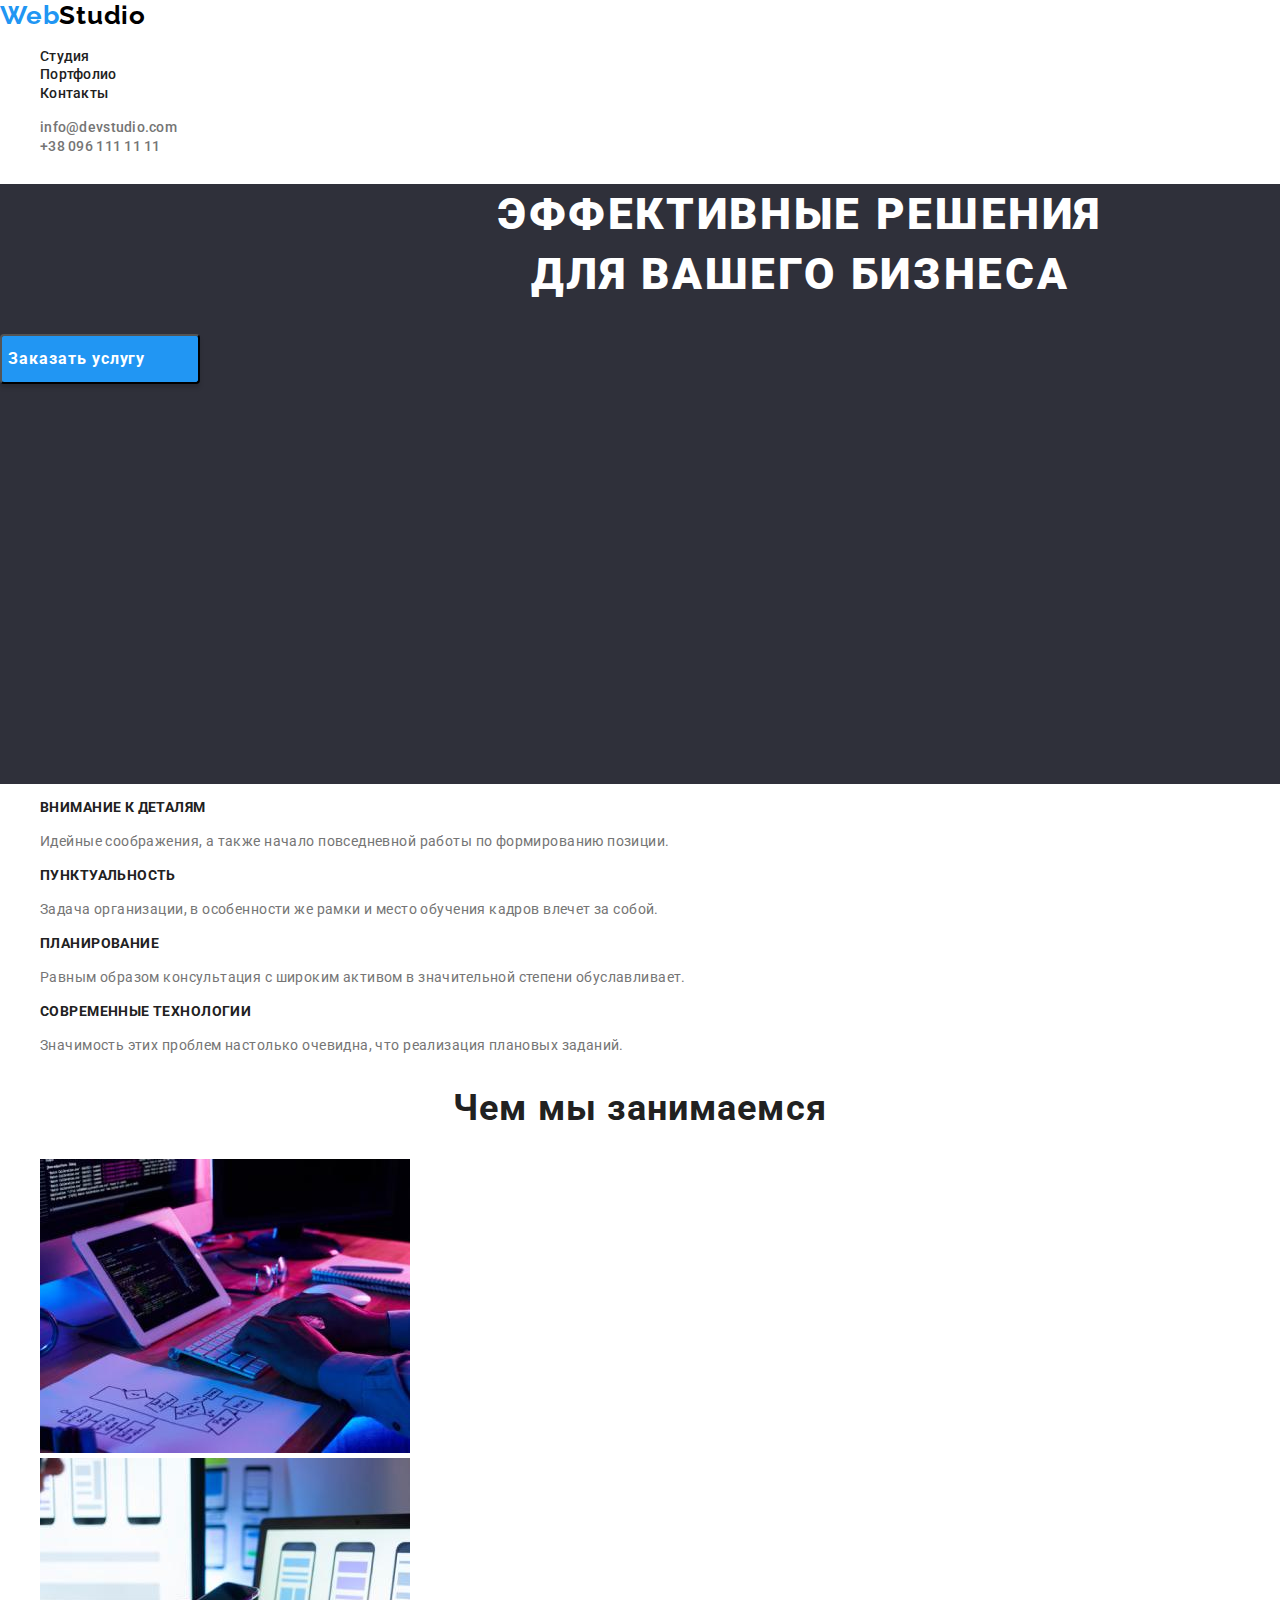
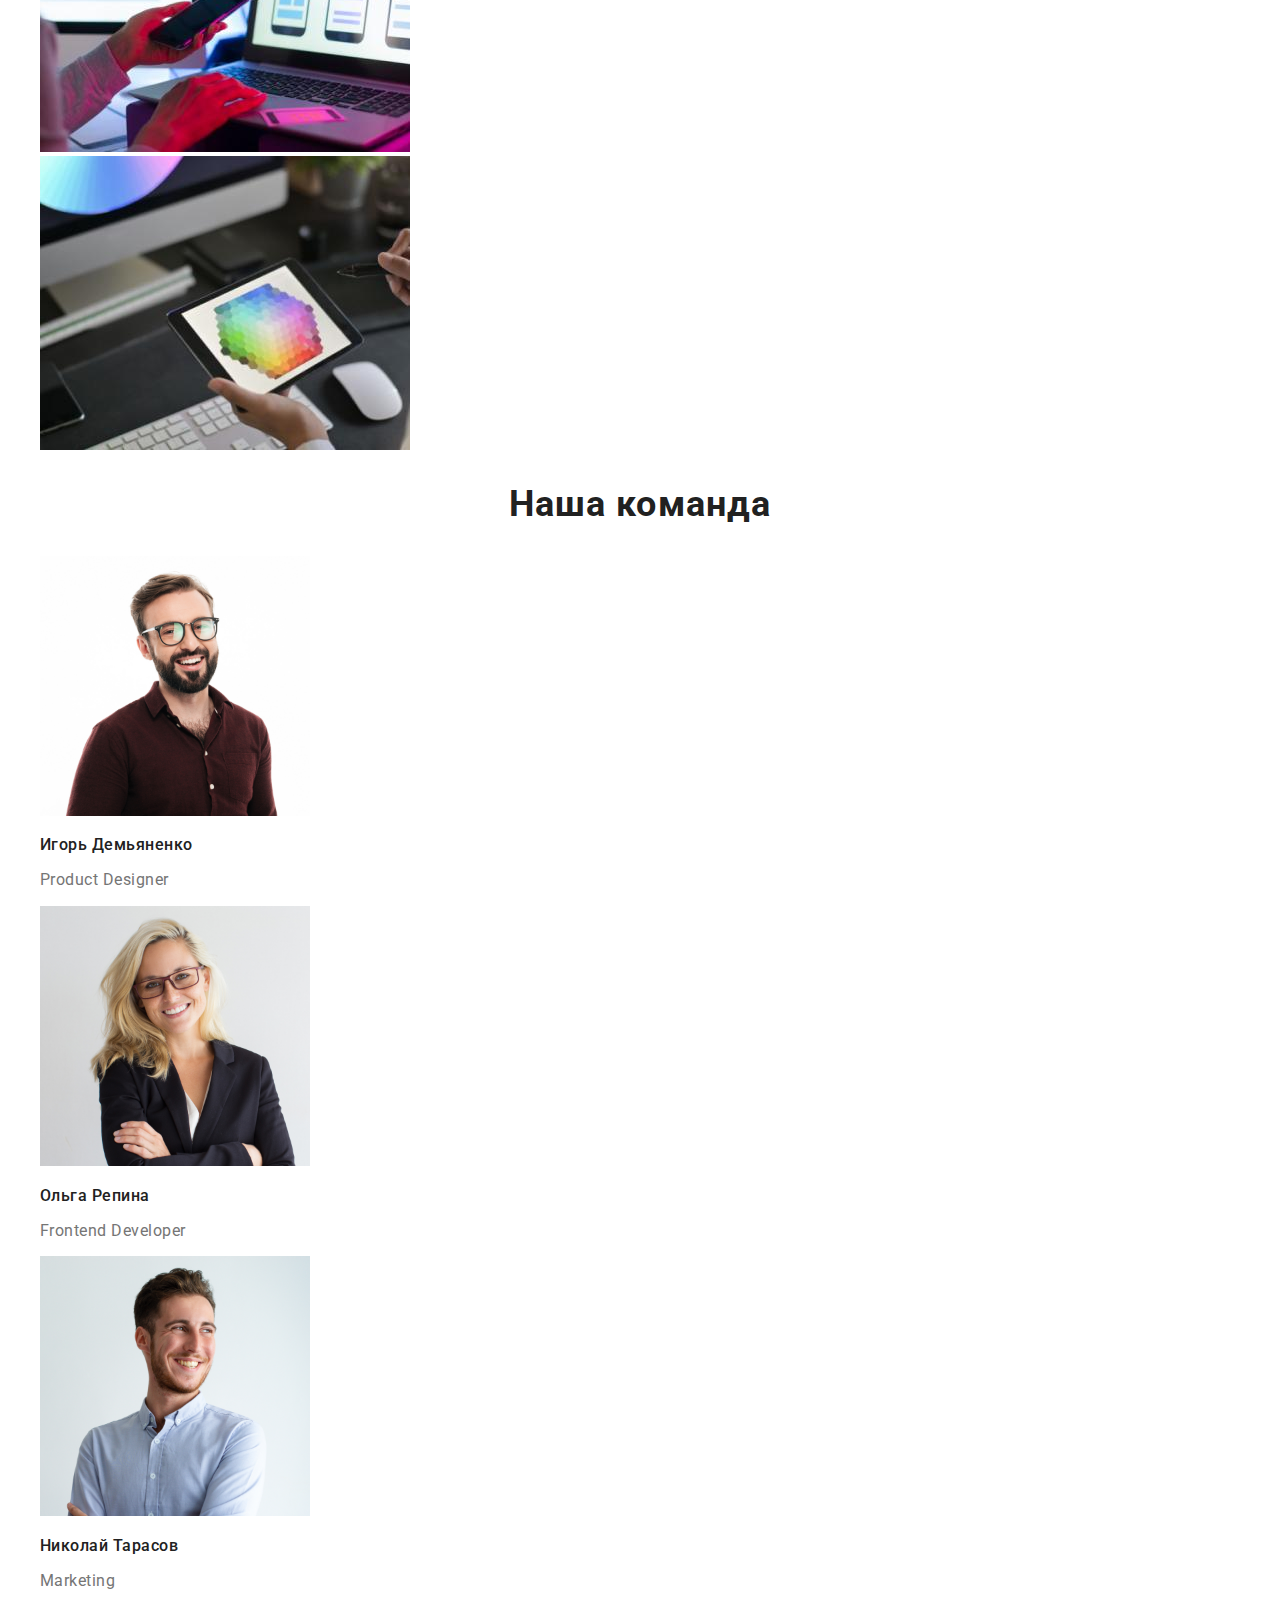
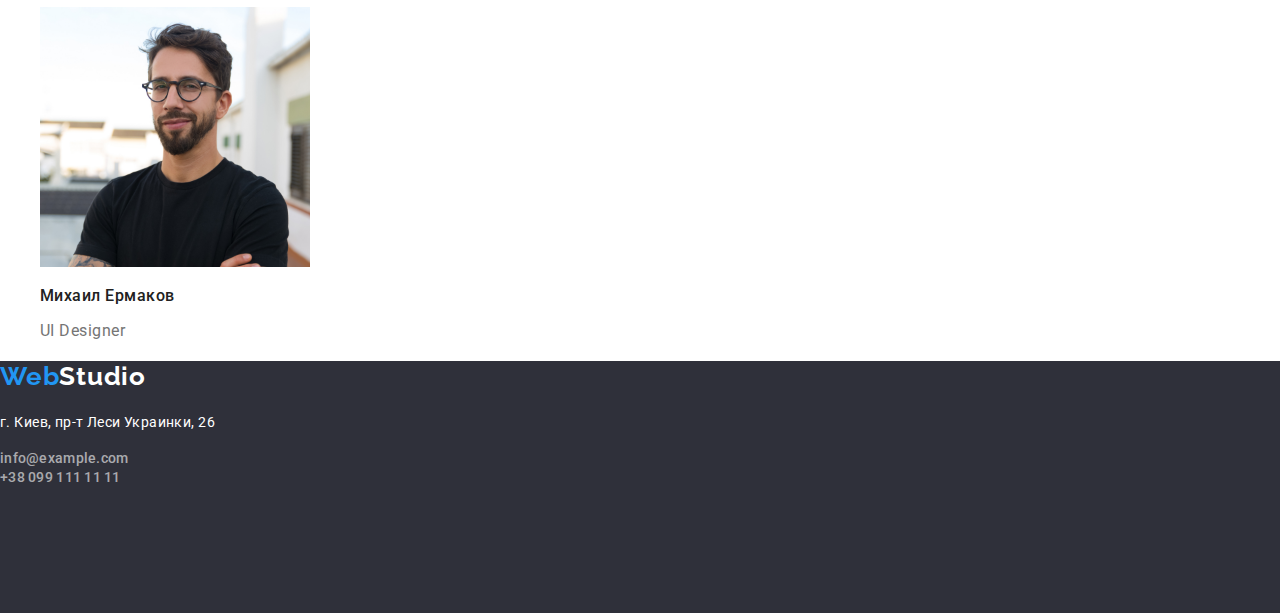
==== index.html @ ca53945d "create homework3 + add cdnjs" ====
<!DOCTYPE html>
<html lang="ru">

<head>
    <meta charset="UTF-8">
    <meta http-equiv="X-UA-Compatible" content="IE=edge">
    <meta name="viewport" content="width=device-width, initial-scale=1.0">
    <title>WebStudio</title>
    <link rel="stylesheet" href="https://cdnjs.cloudflare.com/ajax/libs/modern-normalize/1.1.0/modern-normalize.min.css"
        integrity="sha512-wpPYUAdjBVSE4KJnH1VR1HeZfpl1ub8YT/NKx4PuQ5NmX2tKuGu6U/JRp5y+Y8XG2tV+wKQpNHVUX03MfMFn9Q=="
        crossorigin="anonymous" referrerpolicy="no-referrer" />
    <link rel="stylesheet" href="https://cdnjs.cloudflare.com/ajax/libs/modern-normalize/1.1.0/modern-normalize.css"
        integrity="sha512-Y0MM+V6ymRKN2zStTqzQ227DWhhp4Mzdo6gnlRnuaNCbc+YN/ZH0sBCLTM4M0oSy9c9VKiCvd4Jk44aCLrNS5Q=="
        crossorigin="anonymous" referrerpolicy="no-referrer" />
    <link rel="preconnect" href="https://fonts.gstatic.com">
    <link rel="preconnect" href="https://fonts.gstatic.com">
    <link
        href="https://fonts.googleapis.com/css2?family=Raleway:wght@700&family=Roboto:wght@400;500;700;900&display=swap"
        rel="stylesheet">
    <link rel="stylesheet" href="./css/styles.css" />

</head>

<body
    style="font-family: -apple-system, BlinkMacSystemFont, 'Segoe UI', Roboto !important, Oxygen, Ubuntu, Cantarell, 'Open Sans', 'Helvetica Neue', sans-serif;">
    <!--Шапка-->
    <header>
        <nav>
            <span><a href="index.html" lang="en" target="" rel="" class="text-logo"><span
                        class="text-logo-first-three-letter">Web</span>Studio</a>
                <ul>
                    <li><a href="./studio.html" class="not-active-link">Студия</a></li>
                    <li><a href="./portfolio.html" class="not-active-link">Портфолио</a></li>
                    <li><a href="" class="not-active-link">Контакты</a></li>
                </ul>
        </nav>
        <div>
            <ul>
                <li><a href="mailto:info@devstudio.com" class="not-active-email-tel">info@devstudio.com</a></li>
                <li><a href="tel:+380961111111" class="not-active-email-tel">+38 096 111 11 11</a></li>
            </ul>
        </div>
    </header>

    <main>
        <!--Герой + кнопка-->
        <section class="hero-background">
            <h1 class="hero-title">Эффективные решения <br> для вашего бизнеса</h1>
            <button type="button" class="button-active">Заказать услугу</button>
        </section>

        <!--Наши особенности-->
        <section>
            <div class="our-features">
                <h2 class="title-section-our-features">Наши особенности</h2>
                <ul class="text-features">
                    <li>
                        <h3>Внимание к деталям</h3>
                        <p>Идейные соображения, а также начало повседневной работы по формированию позиции.</p>
                    </li>
                    <li>
                        <h3>Пунктуальность</h3>
                        <p>Задача организации, в особенности же рамки и место обучения кадров влечет за собой.</p>
                    </li>
                    <li>
                        <h3>Планирование</h3>
                        <p>Равным образом консультация с широким активом в значительной степени обуславливает.</p>
                    </li>
                    <li>
                        <h3>Современные технологии</h3>
                        <p>Значимость этих проблем настолько очевидна, что реализация плановых заданий.</p>
                    </li>
                </ul>
            </div>
        </section>

        <!--Чем мы занимаемся-->
        <section>
            <h2 class="h2-title-main-page">Чем мы занимаемся</h2>
            <ul>
                <li>
                    <a href=""><img src="./images/whatarewedoing/box1.jpg" alt="Разработка програмного обеспечения" width="370"></a>
                </li>
                <li>
                    <a href=""><img src="./images/whatarewedoing/box2.jpg" alt="Разработка мобильных приложений" width="370"></a>
                </li>
                <li>
                    <a href=""><img src="./images/whatarewedoing/box3.jpg" alt="Дизайн" width="370"></a>
                </li>
            </ul>
        </section>

        <!--Наша команда-->
        <section>
            <h2 class="h2-title-main-page">Наша команда</h2>
            <ul class="team">
                <li>
                    <img src="./images/team/igordem.jpg" alt="Игорь Демьяненко" width="270">
                    <h3>Игорь Демьяненко</h3>
                    <p lang="en">Product Designer</p>
                </li>
                <li>
                    <img src="./images/team/olga.jpg" alt="Ольга Репина" width="270">
                    <h3>Ольга Репина</h3>
                    <p lang="en">Frontend Developer</p>
                </li>

                <li>
                    <img src="./images/team/tarasov.jpg" alt="Николай Тарасов" width="270">
                    <h3>Николай Тарасов</h3>
                    <p lang="en">Marketing</p>
                </li>
                <li>
                    <img src="./images/team/ermakov.jpg" alt="Михаил Ермаков" width="270">
                    <h3>Михаил Ермаков</h3>
                    <p lang="en">UI Designer</p>
                </li>
            </ul>
        </section>
    </main>

    <footer class="footer-background">
        <div>
            <h2><span><a href="index.html" lang="en" target="" rel="" class="text-logo"><span
                            class="text-logo-first-three-letter">Web</span><span
                            class="text-logo-last-letter">Studio</span></a></h2>
            <address>
                <p>г. Киев, пр-т Леси Украинки, 26 <br></p>
                <a href="mailto:info@example.com" class="not-active-email-tel">info@example.com</a> <br>
                <a href="tel:+380991111111" class="not-active-email-tel">+38 099 111 11 11</a>
            </address>
        </div>
    </footer>
</body>

</html>
---- css/styles.css ----
/* First logo letters, background button color: #2196F3; */
/* Main logo color  #000000; */
/* Press link color color: #2196F3; */
/* Link letter color, text, title: #212121; */
/* email link #2196F3; */
/* Telephone color, paragraphes: #757575; */
/* Hero title color: #FFFFFF; */
/* footer email, telephone color color: rgba(255, 255, 255, 0.6); */
/* Hero section, footer background: #2F303A; */
/* not-active button background #F5F4FA */

:root {
  --main-black-color: #212121;
  --active-link: #2196f3;
  --paragraphes-and-contacts: #757575;
  --logo-black: #000000;
  --main-white: #ffffff;
  --footer-head-color-link-tel: rgba(255, 255, 255, 0.6);
  --hero-footer-background: #2f303a;
  --buuton-shodow: rgba(0, 0, 0, 0.15);
  --background-button: #f5f4fa;
}

body {
  font-family: Roboto;
  color: #212121;
}

a {
  text-decoration: none;
}

button:active {
  color: orange;
}

/* non marking list */
ul {
  list-style: none;
}

.title-section-portfolio-and-projects {
  display: none;
}

/* .our-features {
  display: none;
} */

.title-filtr {
  display: none;
}

.title-projects {
  display: none;
}

.text-logo {
  /* position: absolute;
  width: 145px;
  height: 31px;
  left: 215px;
  top: 24px; */

  font-family: Raleway;
  font-style: normal;
  font-weight: bold;
  font-size: 26px;
  line-height: 1.19;
  /* identical to box height */

  letter-spacing: 0.03em;

  color: var(--logo-black);
}

.text-logo-first-three-letter {
  /* width: 145px;
  height: 31px;
  left: 215px;
  top: 24px; */

  font-family: Raleway;
  font-style: normal;
  font-weight: bold;
  font-size: 26px;
  line-height: 1.19;
  /* identical to box height */

  letter-spacing: 0.03em;

  color: var(--active-link);
}

.not-active-link {
  font-family: Roboto;
  font-style: normal;
  font-weight: 500;
  font-size: 14px;
  line-height: 1.14;
  letter-spacing: 0.02em;
  text-decoration: none;
  color: var(--main-black-color);
}
.not-active-link:hover,
.not-active-link:focus {
  color: var(--active-link);
  outline: none;
}

.not-active-email-tel {
  font-family: Roboto;
  font-style: normal;
  font-weight: 500;
  font-size: 14px;
  line-height: 1.14;
  letter-spacing: 0.02em;
  text-decoration: none;
  color: var(--footer-head-color-link-tel);
}

header .not-active-email-tel {
  color: var(--paragraphes-and-contacts);
}

.not-active-email-tel:hover {
  color: var(--active-link);
}

.not-active-email-tel:focus {
  color: var(--active-link);
  outline: none;
}

.hero-title {
  font-family: Roboto;
  font-style: normal;
  font-weight: 900;
  font-size: 44px;
  line-height: 60px;
  /* or 136% */

  text-align: center;
  letter-spacing: 0.06em;
  text-transform: uppercase;

  color: var(--main-white);
}

.hero-background {
  /* position: absolute; */
  width: 1600px;
  height: 600px;
  left: 0px;
  top: 80px;

  background: var(--hero-footer-background);
}

.button-active {
  width: 200px;
  height: 50px;

  background: var(--active-link);
  box-shadow: 0px 4px 4px var(--buuton-shodow);
  border-radius: 4px;
  font-family: Roboto;
  font-style: normal;
  font-weight: bold;
  font-size: 16px;
  line-height: 1.87;
  /* identical to box height, or 187% */

  display: flex;
  align-items: center;
  text-align: center;
  letter-spacing: 0.06em;

  color: var(--main-white);
}

.projects h3 {
  font-family: Roboto;
  font-style: normal;
  font-weight: bold;
  font-size: 18px;
  line-height: 2;
  /* identical to box height, or 200% */

  letter-spacing: 0.06em;

  color: var(--main-black-color);
}

.projects p {
  font-family: Roboto;
  /* font-style: normal; */
  font-weight: normal;
  font-size: 16px;
  line-height: 1.87;
  /* identical to box height, or 187% */

  letter-spacing: 0.03em;

  color: var(--paragraphes-and-contacts);
}

/* Button on the portfolio page */

.button-projects button:hover,
.button-projects button:focus {
  background-color: var(--active-link);
  cursor: pointer;
  color: var(--main-white);
  outline: none;
}

.button-projects button {
  background-color: var(--background-button);
  filter: drop-shadow(0px 4px 4px var(--buuton-shodow));
  border-radius: 4px;
  font-family: Roboto;
  font-style: normal;
  font-weight: 500;
  font-size: 16px;
  line-height: 1.62;
  border-style: none;
  /* identical to box height, or 162% */

  text-align: center;
  letter-spacing: 0.03em;

  color: var(--main-black-color);
}

/* .button-all {
  width: 73px;
  height: 38px;
}
.button-web-page {
  width: 128px;
  height: 38px;
}

.button-app {
  width: 145px;
  height: 38px;
}

.button-design {
  width: 103px;
  height: 38px;
}

.button-marketing {
  width: 130px;
  height: 38px;
} */
. .text-hero-button {
  font-family: Roboto;
  font-style: normal;
  font-weight: bold;
  font-size: 16px;
  line-height: 1.87;
  /* identical to box height, or 187% */

  letter-spacing: 0.06em;

  color: var(--main-white);
}

.our-features h3 {
  font-family: Roboto;
  font-style: normal;
  font-weight: bold;
  font-size: 14px;
  line-height: 1.14;
  letter-spacing: 0.03em;
  text-transform: uppercase;

  color: var(--main-black-color);
}

.title-section-our-features {
  display: none;
}

.text-features p {
  font-family: Roboto;
  /* font-style: normal; */
  font-weight: normal;
  font-size: 14px;
  line-height: 1.71;
  /* or 171% */

  letter-spacing: 0.03em;

  color: var(--paragraphes-and-contacts);
}

.h2-title-main-page {
  font-family: Roboto;
  font-style: normal;
  font-weight: bold;
  font-size: 36px;
  line-height: 1.16;
  text-align: center;
  letter-spacing: 0.03em;

  color: var(--main-black-color);
}

.team h3 {
  font-family: Roboto;
  font-style: normal;
  font-weight: 500;
  font-size: 16px;
  line-height: 1.18;
  /* identical to box height */

  /* text-align: center; */
  letter-spacing: 0.03em;

  color: var(--main-black-color);
}

.team p {
  font-family: Roboto;
  /* font-style: normal; */
  font-weight: normal;
  font-size: 16px;
  line-height: 1.18;
  /* identical to box height */

  /* text-align: center; */
  letter-spacing: 0.03em;

  color: var(--paragraphes-and-contacts);
}

address {
  font-style: normal;
}
address p {
  font-family: Roboto;
  /* font-style: normal; */
  font-weight: normal;
  font-size: 14px;
  line-height: 1.71;
  /* or 171% */

  letter-spacing: 0.03em;

  color: var(--main-white);
}

address a {
  font-family: Roboto;
  font-style: normal;
  font-weight: normal;
  font-size: 14px;
  line-height: 1.71;
  /* or 171% */

  letter-spacing: 0.03em;

  color: var(--footer-head-color-link-tel);
}

.footer-background {
  width: 1600px;
  height: 252px;
  left: 0px;
  top: 2097px;

  background: var(--hero-footer-background);
}

.text-logo-last-letter {
  font-family: Raleway;
  font-style: normal;
  font-weight: bold;
  font-size: 26px;
  line-height: 1.19;
  /* identical to box height */

  letter-spacing: 0.03em;

  color: var(--main-white);
}
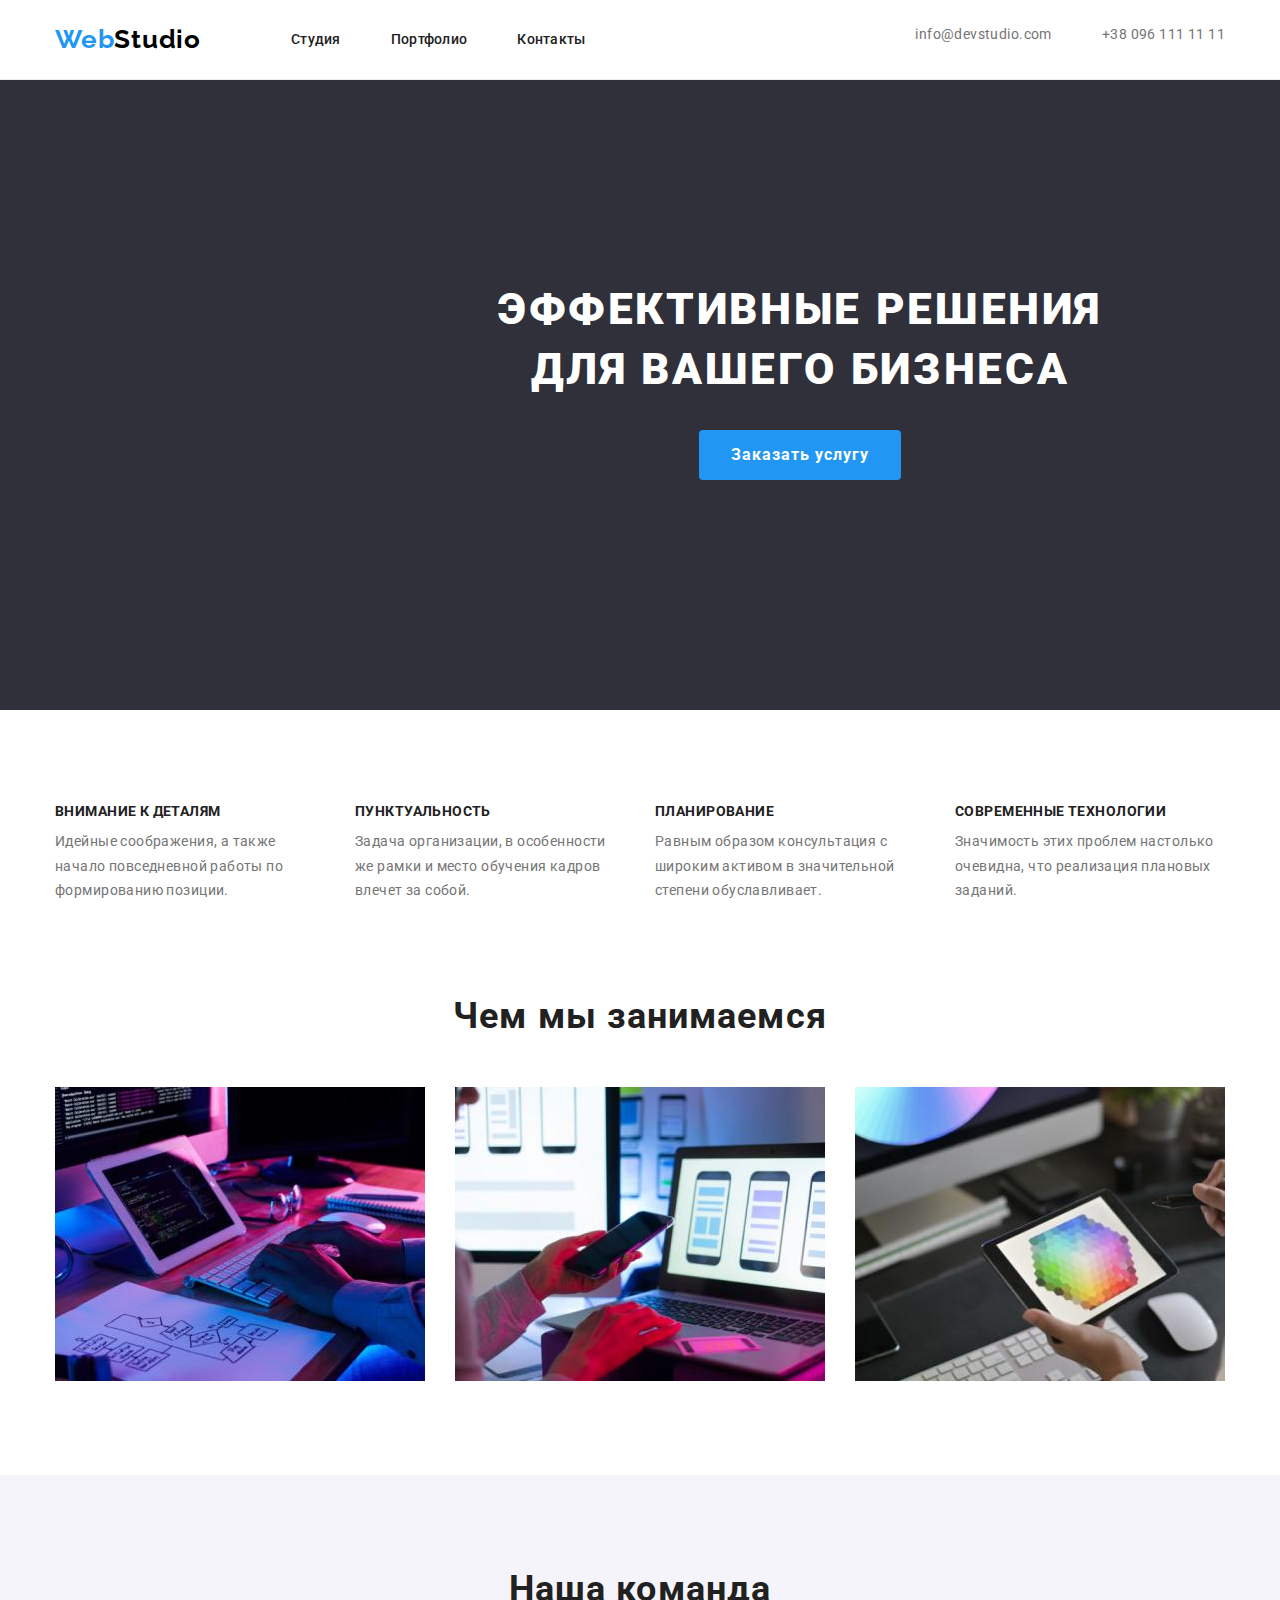
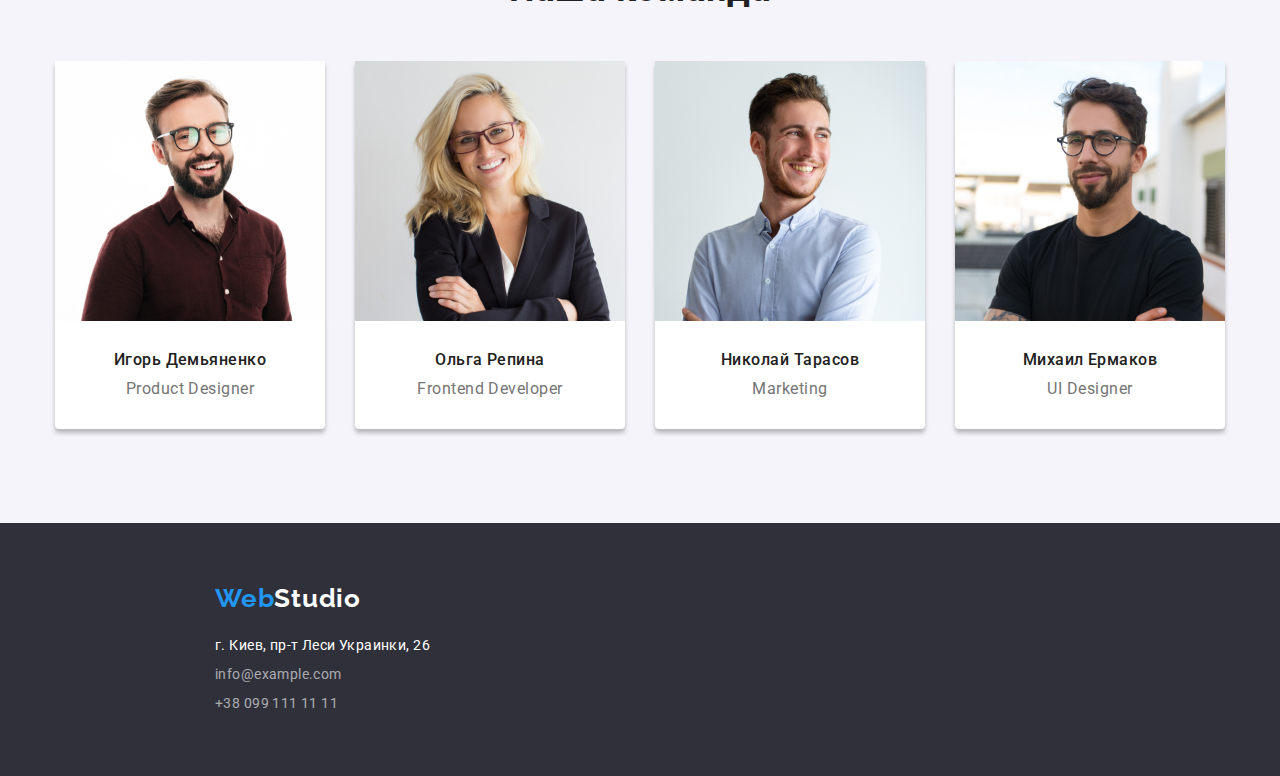
==== commit e4b44f9b: "падинги, маржини, флекс" ====
--- a/index.html
+++ b/index.html
@@ -21,116 +21,124 @@
 
 </head>
 
-<body
-    style="font-family: -apple-system, BlinkMacSystemFont, 'Segoe UI', Roboto !important, Oxygen, Ubuntu, Cantarell, 'Open Sans', 'Helvetica Neue', sans-serif;">
+<body>
     <!--Шапка-->
-    <header>
-        <nav>
-            <span><a href="index.html" lang="en" target="" rel="" class="text-logo"><span
-                        class="text-logo-first-three-letter">Web</span>Studio</a>
-                <ul>
-                    <li><a href="./studio.html" class="not-active-link">Студия</a></li>
-                    <li><a href="./portfolio.html" class="not-active-link">Портфолио</a></li>
-                    <li><a href="" class="not-active-link">Контакты</a></li>
+    <header class="header">
+        <div class="container header-container">
+            <nav class="nav-container">
+                <a href="./index.html" lang="en" target="" rel="" class="logo logo-container"><span class="logo logo-start">Web</span>Studio</a>
+                    <ul class="contact-container">
+                        <li class="link-nav-item"><a href="./studio.html" class="link-nav">Студия</a></li>
+                        <li class="link-nav-item"><a href="./portfolio.html" class="link-nav">Портфолио</a></li>
+                        <li class="link-nav-item"><a href="" class="link-nav">Контакты</a></li>
+                    </ul>   
+            </nav>
+                <ul class="contact-container">
+                    <li class="link-mail"><a href="mailto:info@devstudio.com" class="link-mail-tel top">info@devstudio.com</a></li>
+                    <li><a href="tel:+380961111111" class="link-mail-tel top">+38 096 111 11 11</a></li>
                 </ul>
-        </nav>
-        <div>
-            <ul>
-                <li><a href="mailto:info@devstudio.com" class="not-active-email-tel">info@devstudio.com</a></li>
-                <li><a href="tel:+380961111111" class="not-active-email-tel">+38 096 111 11 11</a></li>
-            </ul>
         </div>
     </header>
 
     <main>
         <!--Герой + кнопка-->
-        <section class="hero-background">
-            <h1 class="hero-title">Эффективные решения <br> для вашего бизнеса</h1>
-            <button type="button" class="button-active">Заказать услугу</button>
+        <section class="hero">
+            <div class="container">
+                <h1 class="hero-title">Эффективные решения <br> для вашего бизнеса</h1>
+                <button type="button" class="button-active">Заказать услугу</button>
+            </div>
         </section>
 
         <!--Наши особенности-->
-        <section>
-            <div class="our-features">
-                <h2 class="title-section-our-features">Наши особенности</h2>
-                <ul class="text-features">
-                    <li>
+        <section class="section">
+            <div class="container our-features">
+                <h2 class="title-our-features">Наши особенности</h2>
+                <ul class="features-list">
+                    <li class="features-list-item">
                         <h3>Внимание к деталям</h3>
-                        <p>Идейные соображения, а также начало повседневной работы по формированию позиции.</p>
+                        <p class="features-p">Идейные соображения, а также начало повседневной работы по формированию позиции.</p>
                     </li>
-                    <li>
+                    <li class="features-list-item">
                         <h3>Пунктуальность</h3>
-                        <p>Задача организации, в особенности же рамки и место обучения кадров влечет за собой.</p>
+                        <p class="features-p">Задача организации, в особенности же рамки и место обучения кадров влечет за собой.</p>
                     </li>
-                    <li>
+                    <li class="features-list-item">
                         <h3>Планирование</h3>
-                        <p>Равным образом консультация с широким активом в значительной степени обуславливает.</p>
+                        <p class="features-p">Равным образом консультация с широким активом в значительной степени обуславливает.</p>
                     </li>
-                    <li>
+                    <li class="features-list-item">
                         <h3>Современные технологии</h3>
-                        <p>Значимость этих проблем настолько очевидна, что реализация плановых заданий.</p>
+                        <p class="features-p">Значимость этих проблем настолько очевидна, что реализация плановых заданий.</p>
                     </li>
                 </ul>
             </div>
         </section>
 
         <!--Чем мы занимаемся-->
-        <section>
-            <h2 class="h2-title-main-page">Чем мы занимаемся</h2>
-            <ul>
-                <li>
-                    <a href=""><img src="./images/whatarewedoing/box1.jpg" alt="Разработка програмного обеспечения" width="370"></a>
-                </li>
-                <li>
-                    <a href=""><img src="./images/whatarewedoing/box2.jpg" alt="Разработка мобильных приложений" width="370"></a>
-                </li>
-                <li>
-                    <a href=""><img src="./images/whatarewedoing/box3.jpg" alt="Дизайн" width="370"></a>
-                </li>
-            </ul>
+        <section class="features-section">
+            <div class="container">
+                <h2 class="what-we-do">Чем мы занимаемся</h2>
+                    <ul class="img-list">
+                        <li class="img-list-item">
+                            <a href=""><img src="./images/whatarewedoing/box1.jpg" alt="Разработка програмного обеспечения" width="370"></a>
+                        </li>
+                        <li class="img-list-item">
+                            <a href=""><img src="./images/whatarewedoing/box2.jpg" alt="Разработка мобильных приложений" width="370"></a>
+                        </li>
+                        <li class="img-list-item">
+                            <a href=""><img src="./images/whatarewedoing/box3.jpg" alt="Дизайн" width="370"></a>
+                        </li>
+                    </ul>
+            </div>
         </section>
 
         <!--Наша команда-->
-        <section>
-            <h2 class="h2-title-main-page">Наша команда</h2>
-            <ul class="team">
-                <li>
-                    <img src="./images/team/igordem.jpg" alt="Игорь Демьяненко" width="270">
-                    <h3>Игорь Демьяненко</h3>
-                    <p lang="en">Product Designer</p>
-                </li>
-                <li>
-                    <img src="./images/team/olga.jpg" alt="Ольга Репина" width="270">
-                    <h3>Ольга Репина</h3>
-                    <p lang="en">Frontend Developer</p>
-                </li>
+        <section class="section team-section">
+            <div class="container">
+                <h2 class="our-team">Наша команда</h2>
+                    <ul class="team-list">
+                        <li class="team-list-member">
+                            <img src="./images/team/igordem.jpg" alt="Игорь Демьяненко" width="270" class="team-photo">
+                            <div class="team-member">
+                                <h3>Игорь Демьяненко</h3>
+                                <p lang="en">Product Designer</p>
+                            </div>
+                        </li>
+                        <li class="team-list-member">
+                            <img src="./images/team/olga.jpg" alt="Ольга Репина" width="270"   class="team-photo">
+                            <div class="team-member">
+                                <h3>Ольга Репина</h3>
+                                <p lang="en">Frontend Developer</p>
+                            </div>
+                        </li>
 
-                <li>
-                    <img src="./images/team/tarasov.jpg" alt="Николай Тарасов" width="270">
-                    <h3>Николай Тарасов</h3>
-                    <p lang="en">Marketing</p>
-                </li>
-                <li>
-                    <img src="./images/team/ermakov.jpg" alt="Михаил Ермаков" width="270">
-                    <h3>Михаил Ермаков</h3>
-                    <p lang="en">UI Designer</p>
-                </li>
-            </ul>
+                        <li class="team-list-member">
+                            <img src="./images/team/tarasov.jpg" alt="Николай Тарасов" width="270"  class="team-photo">
+                            <div class="team-member">
+                                <h3>Николай Тарасов</h3>
+                                <p lang="en">Marketing</p>
+                            </div>
+                        </li>
+                        <li class="team-list-member">
+                            <img src="./images/team/ermakov.jpg" alt="Михаил Ермаков" width="270" class="team-photo">
+                            <div class="team-member">
+                                <h3>Михаил Ермаков</h3>
+                                <p lang="en">UI Designer</p>
+                            </div>
+                        </li>
+                    </ul>
+            </div>
         </section>
     </main>
-
-    <footer class="footer-background">
-        <div>
-            <h2><span><a href="index.html" lang="en" target="" rel="" class="text-logo"><span
-                            class="text-logo-first-three-letter">Web</span><span
-                            class="text-logo-last-letter">Studio</span></a></h2>
-            <address>
-                <p>г. Киев, пр-т Леси Украинки, 26 <br></p>
-                <a href="mailto:info@example.com" class="not-active-email-tel">info@example.com</a> <br>
-                <a href="tel:+380991111111" class="not-active-email-tel">+38 099 111 11 11</a>
-            </address>
+    <footer class="footer">
+        <div class="container">
+            <h2 class="logo-footer"> <a href="./index.html" lang="en" target="" rel="" class="logo"><span class="logo logo-start">Web</span><span class="logo logo-finish">Studio</span></a></h2>
+                        <address class="adress-footer">
+                            <p>г. Киев, пр-т Леси Украинки, 26 <br></p>
+                            <a href="mailto:info@example.com" class="link-mail-tel">info@example.com</a>
+                            <a href="tel:+380991111111" class="link-mail-tel-footer">+38 099 111 11 11</a>
+                        </address>
         </div>
     </footer>
 </body>
-
 </html>--- a/css/styles.css
+++ b/css/styles.css
@@ -9,6 +9,46 @@
 /* Hero section, footer background: #2F303A; */
 /* not-active button background #F5F4FA */
 
+html {
+  box-sizing: border-box;
+}
+
+*,
+*::before,
+*::after {
+  box-sizing: inherit;
+}
+
+.container {
+  width: 1200px;
+  margin: 0px auto;
+  padding-left: 15px;
+  padding-right: 15px;
+}
+
+.section {
+  padding-top: 94px;
+  padding-bottom: 94px;
+}
+
+h1,
+h2,
+h3,
+h4,
+p,
+ul,
+li {
+  margin-top: 0;
+  margin-bottom: 0;
+  padding-top: 0;
+  padding-bottom: 0;
+  padding-left: 0;
+}
+
+img {
+  display: block;
+}
+
 :root {
   --main-black-color: #212121;
   --active-link: #2196f3;
@@ -19,81 +59,77 @@
   --hero-footer-background: #2f303a;
   --buuton-shodow: rgba(0, 0, 0, 0.15);
   --background-button: #f5f4fa;
+  --secondary-font-family: "Raleway";
+  --secondary-background-color: #f5f4fa;
 }
 
 body {
-  font-family: Roboto;
+  font-family: Roboto, sans-serif;
   color: #212121;
+  margin: 0;
 }
 
 a {
   text-decoration: none;
 }
 
-button:active {
-  color: orange;
-}
-
-/* non marking list */
 ul {
   list-style: none;
 }
 
-.title-section-portfolio-and-projects {
-  display: none;
-}
-
-/* .our-features {
-  display: none;
-} */
-
-.title-filtr {
-  display: none;
-}
-
 .title-projects {
   display: none;
 }
 
-.text-logo {
-  /* position: absolute;
-  width: 145px;
-  height: 31px;
-  left: 215px;
-  top: 24px; */
-
-  font-family: Raleway;
+/* ============================================= Logo================================================= */
+.logo {
+  font-family: var(--secondary-font-family);
   font-style: normal;
   font-weight: bold;
   font-size: 26px;
   line-height: 1.19;
-  /* identical to box height */
-
-  letter-spacing: 0.03em;
-
+  letter-spacing: 0.03em;
   color: var(--logo-black);
 }
 
-.text-logo-first-three-letter {
-  /* width: 145px;
-  height: 31px;
-  left: 215px;
-  top: 24px; */
-
-  font-family: Raleway;
-  font-style: normal;
-  font-weight: bold;
-  font-size: 26px;
-  line-height: 1.19;
-  /* identical to box height */
-
-  letter-spacing: 0.03em;
-
+.logo-container {
+  margin-right: 90px;
+}
+
+.logo.logo-start {
   color: var(--active-link);
 }
 
-.not-active-link {
-  font-family: Roboto;
+.logo.logo-finish {
+  color: var(--main-white);
+}
+/* ===========================================Хедер навигация=================================== */
+.header-container {
+  display: flex;
+  align-items: center;
+}
+
+header {
+  padding-top: 24px;
+  padding-bottom: 24px;
+}
+.header {
+  border-bottom-width: 1px;
+  border-bottom-style: solid;
+  border-bottom-color: #ececec;
+}
+
+.contact-container {
+  display: flex;
+  margin-left: auto;
+}
+
+.nav-container {
+  display: flex;
+  align-items: center;
+}
+
+.link-nav {
   font-style: normal;
   font-weight: 500;
   font-size: 14px;
@@ -101,290 +137,330 @@
   letter-spacing: 0.02em;
   text-decoration: none;
   color: var(--main-black-color);
-}
-.not-active-link:hover,
-.not-active-link:focus {
+  padding-top: 10px;
+  padding-bottom: 10px;
+}
+
+.link-nav-item:not(:last-child) {
+  margin-right: 50px;
+}
+
+.link-nav:hover,
+.link-nav:focus {
   color: var(--active-link);
   outline: none;
 }
 
-.not-active-email-tel {
-  font-family: Roboto;
-  font-style: normal;
-  font-weight: 500;
+/* ==========================================Линки на почту и телефон================================== */
+.link-mail-tel {
+  font-style: normal;
+  font-weight: normal;
   font-size: 14px;
   line-height: 1.14;
-  letter-spacing: 0.02em;
+  letter-spacing: 0.03em;
   text-decoration: none;
   color: var(--footer-head-color-link-tel);
 }
 
-header .not-active-email-tel {
+.link-mail-tel.top {
   color: var(--paragraphes-and-contacts);
 }
 
-.not-active-email-tel:hover {
-  color: var(--active-link);
-}
-
-.not-active-email-tel:focus {
+.link-mail-tel:hover,
+.link-mail-tel:focus {
   color: var(--active-link);
   outline: none;
 }
 
+.link-mail {
+  margin-right: 50px;
+}
+/* =============================================Герой==================================================== */
+.hero {
+  padding-top: 200px;
+  padding-bottom: 200px;
+  background: var(--hero-footer-background);
+  text-align: center;
+  width: 1600px;
+}
+
 .hero-title {
-  font-family: Roboto;
   font-style: normal;
   font-weight: 900;
   font-size: 44px;
-  line-height: 60px;
-  /* or 136% */
-
+  line-height: 1.36;
   text-align: center;
   letter-spacing: 0.06em;
   text-transform: uppercase;
-
   color: var(--main-white);
 }
 
-.hero-background {
-  /* position: absolute; */
-  width: 1600px;
-  height: 600px;
-  left: 0px;
-  top: 80px;
-
-  background: var(--hero-footer-background);
-}
-
+/* ==========================================Кнопка героя===================================================== */
 .button-active {
-  width: 200px;
-  height: 50px;
-
   background: var(--active-link);
-  box-shadow: 0px 4px 4px var(--buuton-shodow);
+  border: none;
+  display: block;
   border-radius: 4px;
-  font-family: Roboto;
   font-style: normal;
   font-weight: bold;
   font-size: 16px;
   line-height: 1.87;
-  /* identical to box height, or 187% */
-
-  display: flex;
+  letter-spacing: 0.06em;
+  color: var(--main-white);
+  padding: 10px 32px;
+  margin: 30px auto;
+}
+
+/* ============================================Наши приемущества============================================= */
+.features-list {
+  display: flex;
+  /* margin-top: -30px;
+  margin-left: -30px; */
+  /* flex-wrap: wrap; */
+}
+
+.features-list-item:not(:last-child) {
+  margin-right: 30px;
+  /* margin-top: 30px; */
+  /* flex-basis: calc ((100% - 120px)/ 4); */
+}
+
+.features-list-item > h3 {
+  margin-bottom: 10px;
+}
+
+.features-section {
+  padding-bottom: 94px;
+}
+
+.our-features h3 {
+  font-style: normal;
+  font-weight: bold;
+  font-size: 14px;
+  line-height: 1.14;
+  letter-spacing: 0.03em;
+  text-transform: uppercase;
+  color: var(--main-black-color);
+}
+
+.title-our-features {
+  display: none;
+}
+
+.features-list p {
+  font-weight: normal;
+  font-size: 14px;
+  line-height: 1.72;
+  letter-spacing: 0.03em;
+  color: var(--paragraphes-and-contacts);
+}
+
+.features-p {
+  /* display: inline-block; */
+  width: 270px;
+}
+
+/* ========================================Чем мы занимаемся=============================================== */
+.img-list {
+  display: flex;
+}
+
+.img-list-item {
+  justify-content: space-between;
+}
+
+.img-list-item:not(:last-child) {
+  margin-right: 30px;
+}
+
+.what-we-do,
+.our-team {
+  font-style: normal;
+  font-weight: bold;
+  font-size: 36px;
+  line-height: 1.16;
+  text-align: center;
+  letter-spacing: 0.03em;
+  color: var(--main-black-color);
+  margin-bottom: 50px;
+}
+
+/* =======================================Наша команда======================================================== */
+.team-section {
+  background-color: var(--secondary-background-color);
+}
+
+.team-list h3 {
+  font-style: normal;
+  font-weight: 500;
+  font-size: 16px;
+  line-height: 1.18;
+  letter-spacing: 0.03em;
+  color: var(--main-black-color);
+}
+
+.team-list p {
+  font-weight: normal;
+  font-size: 16px;
+  line-height: 1.18;
+  letter-spacing: 0.03em;
+  color: var(--paragraphes-and-contacts);
+}
+
+.team-list {
+  display: flex;
+  margin-top: -30px;
+  margin-left: -30px;
+  flex-wrap: wrap;
+}
+
+.team-list-member {
+  margin-left: 30px;
+  margin-top: 30px;
+  flex-basis: calc((100% - 120px) / 4);
+}
+
+.team-member {
+  display: flex;
+  flex-direction: column;
+  justify-content: center;
+  background-color: var(--main-white);
+  padding-right: auto;
+  padding-left: auto;
+  padding-top: 30px;
+  padding-bottom: 30px;
+  box-shadow: 0px 4px 4px rgba(0, 0, 0, 0.25);
+  border-bottom-right-radius: 4px;
+  border-bottom-left-radius: 4px;
   align-items: center;
-  text-align: center;
-  letter-spacing: 0.06em;
-
+}
+.team-member h3 {
+  margin-bottom: 10px;
+}
+
+.team-photo {
+  background: #f5f4fa;
+  border-bottom: none;
+  box-shadow: 0px 4px 4px rgba(0, 0, 0, 0.25);
+}
+
+/* ==========================================Адресса===================================================== */
+
+address {
+  font-style: normal;
+}
+address p {
+  font-weight: normal;
+  font-size: 14px;
+  line-height: 1.71;
+  letter-spacing: 0.03em;
   color: var(--main-white);
 }
 
+address a {
+  font-style: normal;
+  font-weight: normal;
+  font-size: 14px;
+  line-height: 1.71;
+  letter-spacing: 0.03em;
+  color: var(--footer-head-color-link-tel);
+}
+
+/* =======================================Портфолио страничка проекты======================================= */
+.projects-section {
+  padding-top: 98px;
+  padding-bottom: 90px;
+}
+
 .projects h3 {
-  font-family: Roboto;
   font-style: normal;
   font-weight: bold;
   font-size: 18px;
   line-height: 2;
-  /* identical to box height, or 200% */
-
   letter-spacing: 0.06em;
-
   color: var(--main-black-color);
 }
 
 .projects p {
-  font-family: Roboto;
-  /* font-style: normal; */
   font-weight: normal;
   font-size: 16px;
   line-height: 1.87;
-  /* identical to box height, or 187% */
-
-  letter-spacing: 0.03em;
-
+  letter-spacing: 0.03em;
   color: var(--paragraphes-and-contacts);
 }
 
-/* Button on the portfolio page */
-
-.button-projects button:hover,
-.button-projects button:focus {
+.portfolio-projects {
+  display: flex;
+  flex-wrap: wrap;
+  margin-top: -30px;
+  margin-left: -30px;
+}
+
+.portfolio-projects-link {
+  margin-top: 30px;
+  margin-left: 30px;
+  flex-basis: calc ((100% - 90px) / 3);
+}
+
+/*==============================================Кнопки на страничке портфолио=============================== */
+.projects-select {
+  display: flex;
+  flex-wrap: wrap;
+  margin-left: -8px;
+  margin-top: -8px;
+  justify-content: center;
+  margin-bottom: 50px;
+}
+
+.projects-btn-link {
+  flex-basis: calc ((100% - 40px) / 5);
+  margin-left: 8px;
+  margin-top: 8px;
+}
+
+.projects-button {
+  padding-right: 22px;
+  padding-left: 22px;
+  padding-top: 6px;
+  padding-bottom: 6px;
+  background-color: var(--background-button);
+  filter: drop-shadow(0px 4px 4px var(--buuton-shodow));
+  border-radius: 4px;
+  font-style: normal;
+  font-weight: 500;
+  font-size: 16px;
+  line-height: 1.62;
+  border-style: none;
+  letter-spacing: 0.03em;
+  color: var(--main-black-color);
+}
+
+.projects-select button:hover,
+.projects-select button:focus {
   background-color: var(--active-link);
   cursor: pointer;
   color: var(--main-white);
   outline: none;
 }
 
-.button-projects button {
-  background-color: var(--background-button);
-  filter: drop-shadow(0px 4px 4px var(--buuton-shodow));
-  border-radius: 4px;
-  font-family: Roboto;
-  font-style: normal;
-  font-weight: 500;
-  font-size: 16px;
-  line-height: 1.62;
-  border-style: none;
-  /* identical to box height, or 162% */
-
-  text-align: center;
-  letter-spacing: 0.03em;
-
-  color: var(--main-black-color);
-}
-
-/* .button-all {
-  width: 73px;
-  height: 38px;
-}
-.button-web-page {
-  width: 128px;
-  height: 38px;
-}
-
-.button-app {
-  width: 145px;
-  height: 38px;
-}
-
-.button-design {
-  width: 103px;
-  height: 38px;
-}
-
-.button-marketing {
-  width: 130px;
-  height: 38px;
-} */
-. .text-hero-button {
-  font-family: Roboto;
-  font-style: normal;
-  font-weight: bold;
-  font-size: 16px;
-  line-height: 1.87;
-  /* identical to box height, or 187% */
-
-  letter-spacing: 0.06em;
-
-  color: var(--main-white);
-}
-
-.our-features h3 {
-  font-family: Roboto;
-  font-style: normal;
-  font-weight: bold;
-  font-size: 14px;
-  line-height: 1.14;
-  letter-spacing: 0.03em;
-  text-transform: uppercase;
-
-  color: var(--main-black-color);
-}
-
-.title-section-our-features {
-  display: none;
-}
-
-.text-features p {
-  font-family: Roboto;
-  /* font-style: normal; */
-  font-weight: normal;
-  font-size: 14px;
-  line-height: 1.71;
-  /* or 171% */
-
-  letter-spacing: 0.03em;
-
-  color: var(--paragraphes-and-contacts);
-}
-
-.h2-title-main-page {
-  font-family: Roboto;
-  font-style: normal;
-  font-weight: bold;
-  font-size: 36px;
-  line-height: 1.16;
-  text-align: center;
-  letter-spacing: 0.03em;
-
-  color: var(--main-black-color);
-}
-
-.team h3 {
-  font-family: Roboto;
-  font-style: normal;
-  font-weight: 500;
-  font-size: 16px;
-  line-height: 1.18;
-  /* identical to box height */
-
-  /* text-align: center; */
-  letter-spacing: 0.03em;
-
-  color: var(--main-black-color);
-}
-
-.team p {
-  font-family: Roboto;
-  /* font-style: normal; */
-  font-weight: normal;
-  font-size: 16px;
-  line-height: 1.18;
-  /* identical to box height */
-
-  /* text-align: center; */
-  letter-spacing: 0.03em;
-
-  color: var(--paragraphes-and-contacts);
-}
-
-address {
-  font-style: normal;
-}
-address p {
-  font-family: Roboto;
-  /* font-style: normal; */
-  font-weight: normal;
-  font-size: 14px;
-  line-height: 1.71;
-  /* or 171% */
-
-  letter-spacing: 0.03em;
-
-  color: var(--main-white);
-}
-
-address a {
-  font-family: Roboto;
-  font-style: normal;
-  font-weight: normal;
-  font-size: 14px;
-  line-height: 1.71;
-  /* or 171% */
-
-  letter-spacing: 0.03em;
-
-  color: var(--footer-head-color-link-tel);
-}
-
-.footer-background {
+/* ==================================================Подвал========================================================== */
+.footer {
+  padding-top: 60px;
+  padding-bottom: 60px;
+  background: var(--hero-footer-background);
   width: 1600px;
-  height: 252px;
-  left: 0px;
-  top: 2097px;
-
-  background: var(--hero-footer-background);
-}
-
-.text-logo-last-letter {
-  font-family: Raleway;
-  font-style: normal;
-  font-weight: bold;
-  font-size: 26px;
-  line-height: 1.19;
-  /* identical to box height */
-
-  letter-spacing: 0.03em;
-
-  color: var(--main-white);
-}
+}
+
+.logo-footer {
+  margin-bottom: 20px;
+}
+
+.adress-footer p,
+.link-mail-tel {
+  margin-bottom: 9px;
+  display: block;
+}
+
+.link-mail-tel-footer {
+  display: block;
+}
